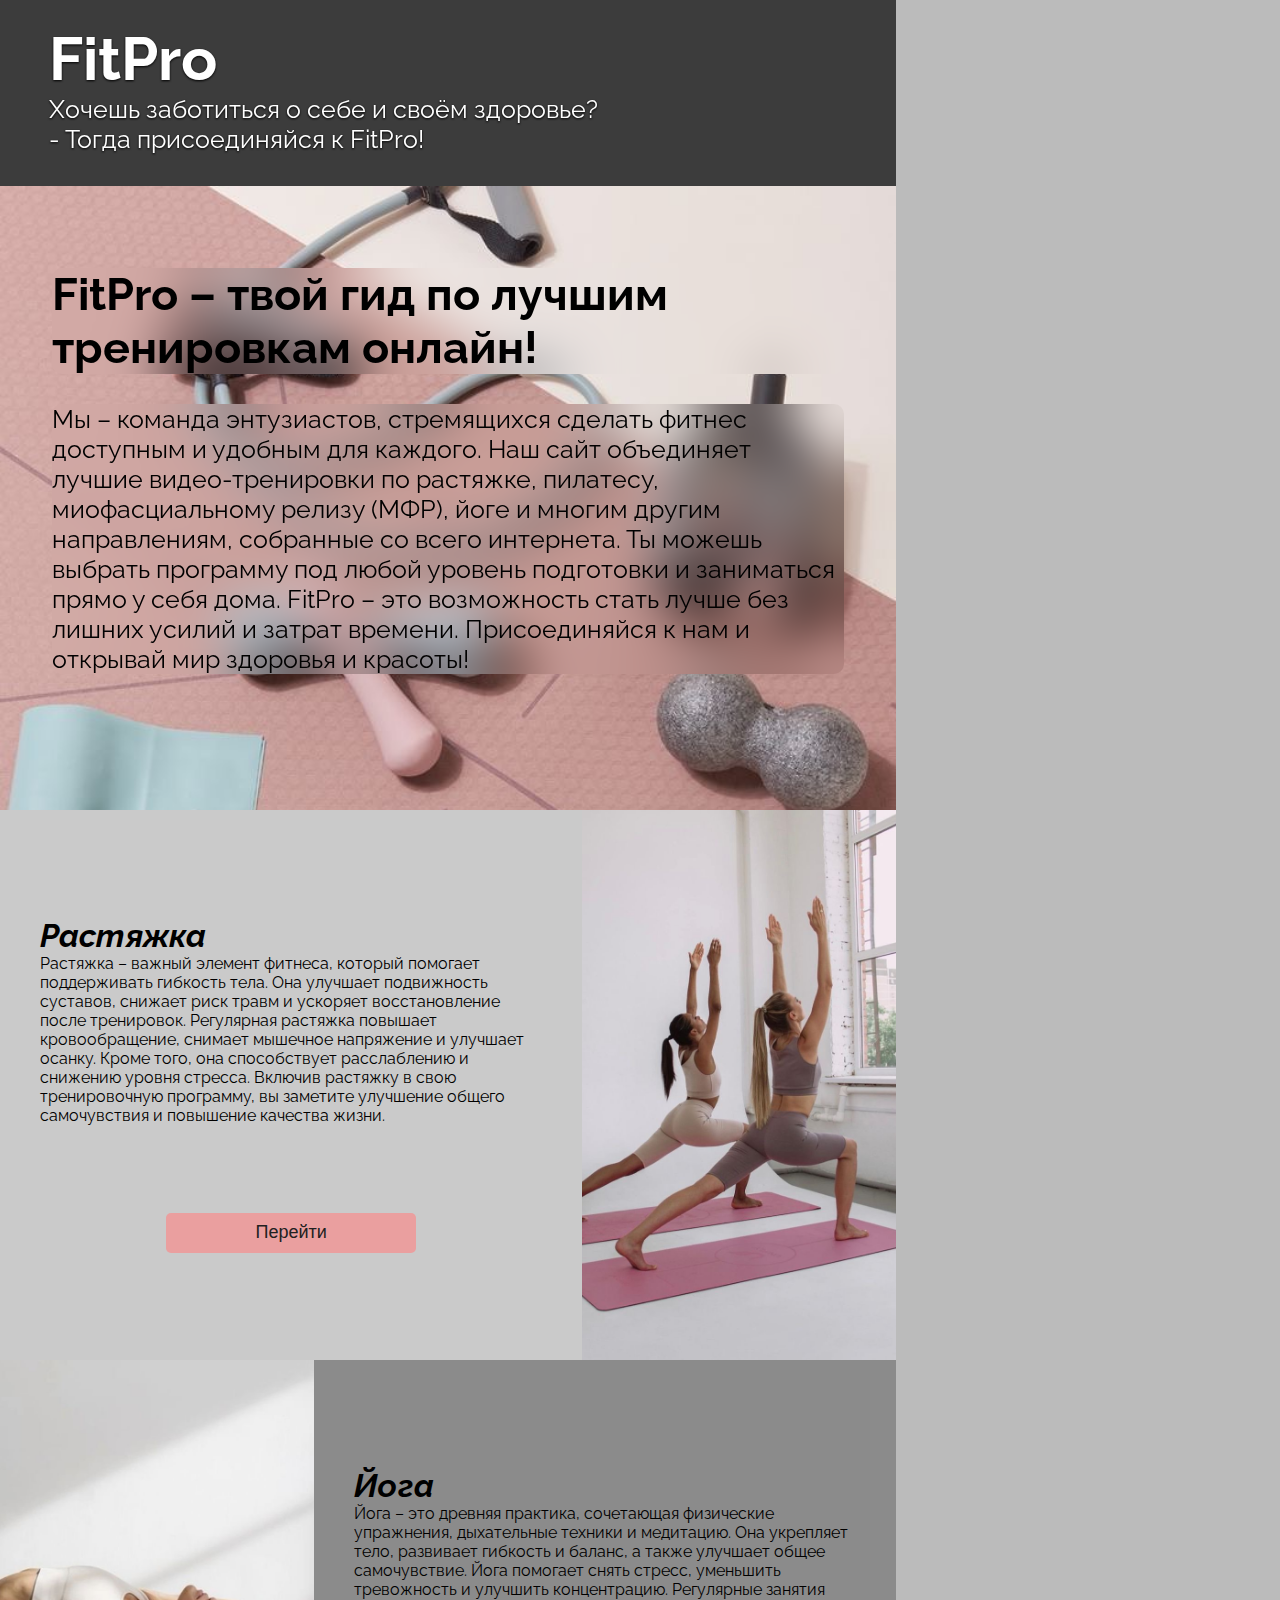
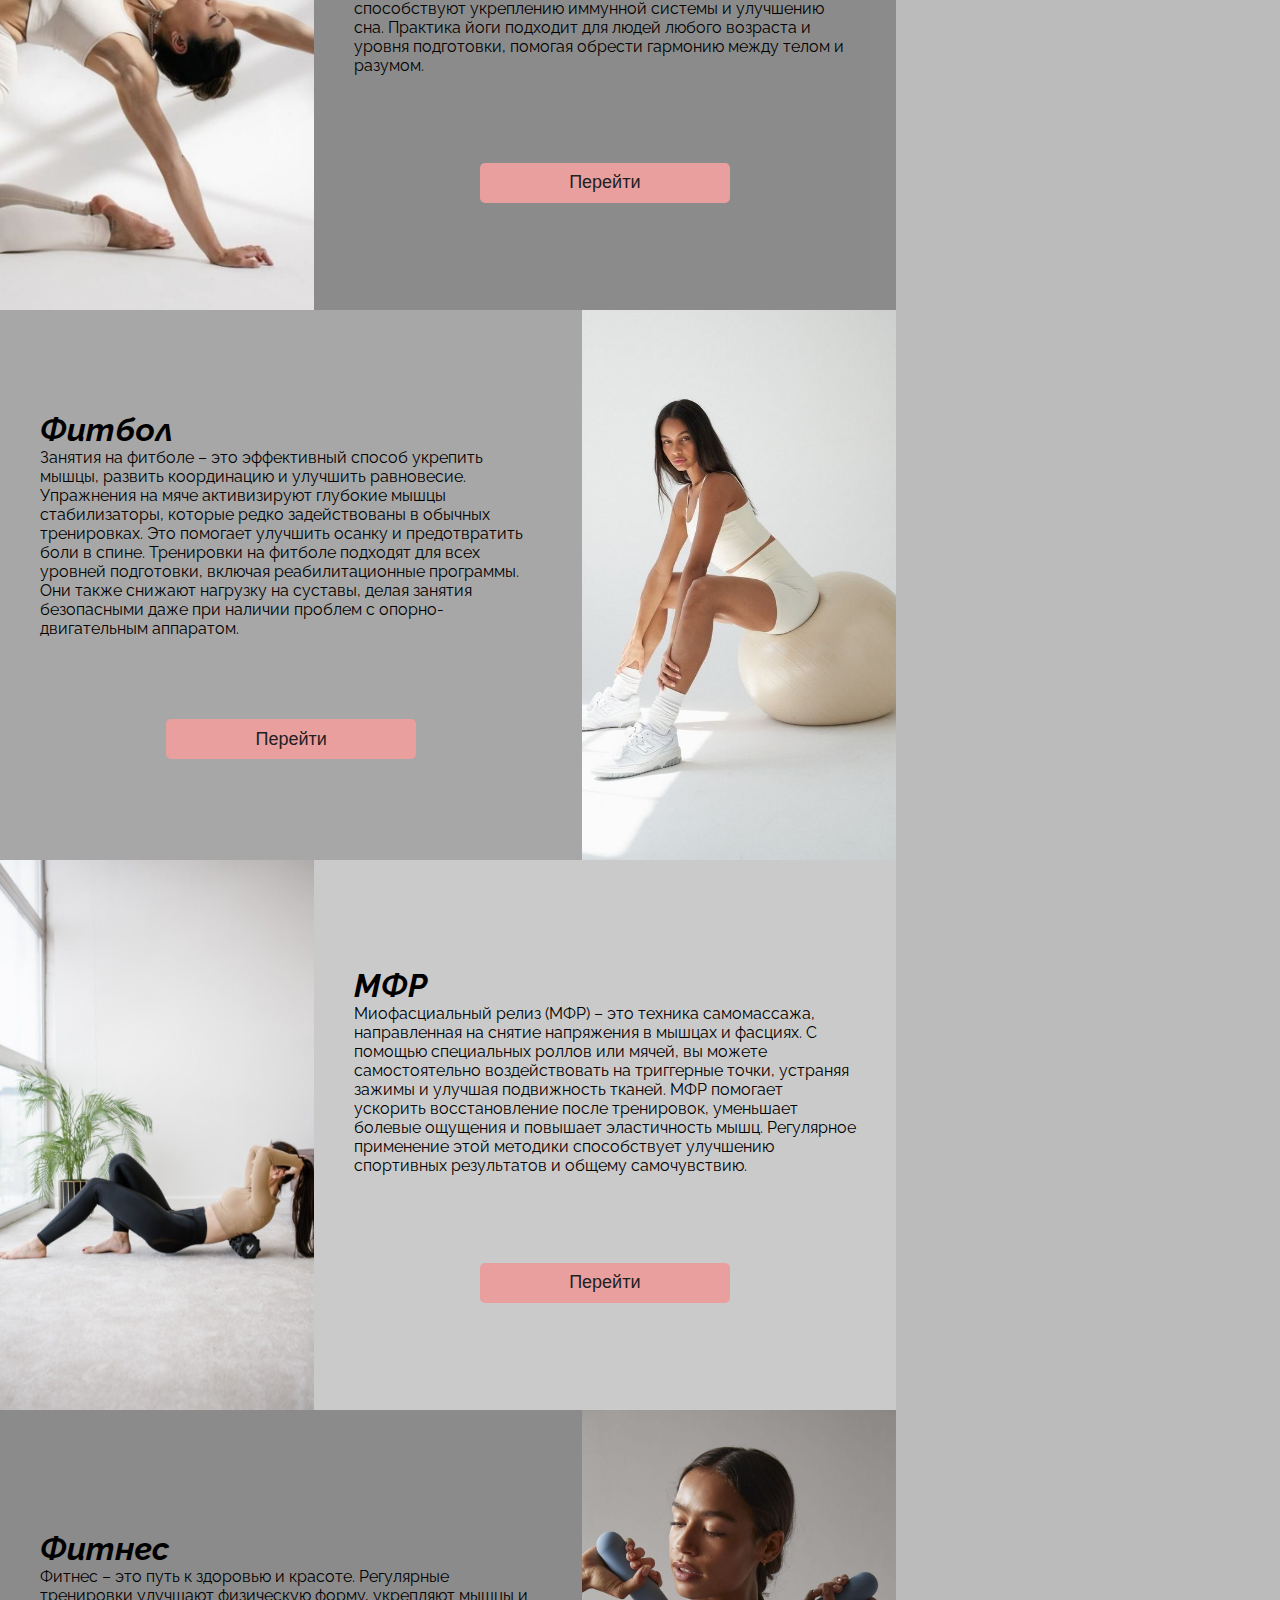
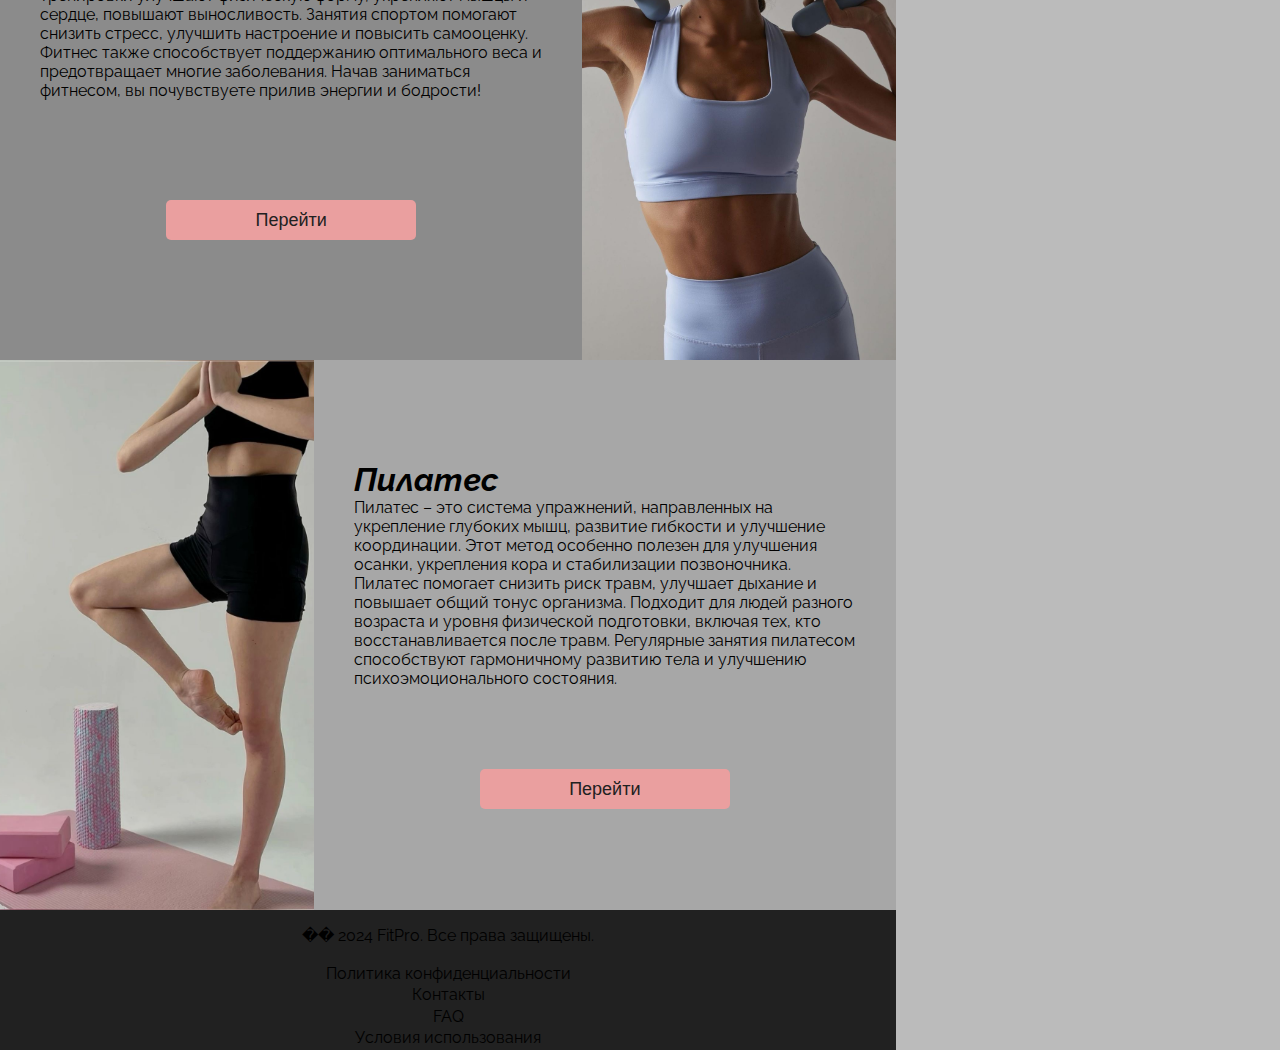
==== index.html @ 5197fcf5 "first commit" ====
<!DOCTYPE html>
<html lang="ru">
<head>
    <meta charset="UTF-8">
    <meta name="viewport" content="width=device-width, initial-scale=1.0">
    <link rel="stylesheet" href="style.css">
    <title>FitPro</title>
</head>
<body>
    <div id="site">
        <header>
            <h1 id="Name">FitPro</h1>
            <p id="Losung">Хочешь заботиться о себе и своём здоровье?<br>
                - Тогда присоединяйся к FitPro!</p>
        </header>
        <div id="main">
            <div id="aboutUs">
                <h1>FitPro – твой гид по лучшим тренировкам онлайн!</h1>
                <p>Мы – команда энтузиастов, стремящихся сделать фитнес доступным и удобным для каждого. Наш сайт объединяет лучшие видео-тренировки по растяжке, пилатесу, миофасциальному релизу (МФР), йоге и многим другим направлениям, собранные со всего интернета. Ты можешь выбрать программу под любой уровень подготовки и заниматься прямо у себя дома. FitPro – это возможность стать лучше без лишних усилий и затрат времени. Присоединяйся к нам и открывай мир здоровья и красоты!</p>
            </div>
            <div id="categoties">
                <div id='first' class="cat">
                    <div class="rImg" style="background-image: url('img\\photo_2024-11-29_16-59-58.jpg');"></div>
                    <div class="lText">
                        <div>
                            <h1>Растяжка</h1>
                            <p><span>Растяжка – важный элемент фитнеса, который помогает поддерживать гибкость тела. Она улучшает подвижность суставов, снижает риск травм и ускоряет восстановление после тренировок. Регулярная растяжка повышает кровообращение, снимает мышечное напряжение и улучшает осанку. Кроме того, она способствует расслаблению и снижению уровня стресса. Включив растяжку в свою тренировочную программу, вы заметите улучшение общего самочувствия и повышение качества жизни.</span></p>
                        </div>
                        <a href="Stretch.html"><button class="btn">Перейти</button></a>
                    </div>
                </div>
                <div id='second' class="cat">
                    <div class="lImg" style="background-image: url('img\\photo_2024-11-29_16-59-58 (2).jpg');"></div>
                    <div class="rText">
                        <div>
                            <h1>Йога</h1>
                            <p><span>Йога – это древняя практика, сочетающая физические упражнения, дыхательные техники и медитацию. Она укрепляет тело, развивает гибкость и баланс, а также улучшает общее самочувствие. Йога помогает снять стресс, уменьшить тревожность и улучшить концентрацию. Регулярные занятия способствуют укреплению иммунной системы и улучшению сна. Практика йоги подходит для людей любого возраста и уровня подготовки, помогая обрести гармонию между телом и разумом.</span></p>
                        </div>
                        <a href="Ioga.html"><button class="btn">Перейти</button></a>
                    </div>
                </div>
                <div id='third' class="cat">
                    <div class="rImg" style="background-image: url('img\\photo_2024-11-29_16-59-59.jpg');"></div>
                    <div class="lText">
                        <div>
                            <h1>Фитбол</h1>
                            <p><span>Занятия на фитболе – это эффективный способ укрепить мышцы, развить координацию и улучшить равновесие. Упражнения на мяче активизируют глубокие мышцы стабилизаторы, которые редко задействованы в обычных тренировках. Это помогает улучшить осанку и предотвратить боли в спине. Тренировки на фитболе подходят для всех уровней подготовки, включая реабилитационные программы. Они также снижают нагрузку на суставы, делая занятия безопасными даже при наличии проблем с опорно-двигательным аппаратом.</span></p>
                        </div>
                        <a href="FitBall.html"><button class="btn">Перейти</button></a>
                    </div>
                </div>
                <div id='fourth' class="cat">
                    <div class="lImg" style="background-image: url('img\\IMG_5752.JPG');"></div>
                    <div class="rText">
                        <div>
                            <h1>МФР</h1>
                            <p><span>Миофасциальный релиз (МФР) – это техника самомассажа, направленная на снятие напряжения в мышцах и фасциях. С помощью специальных роллов или мячей, вы можете самостоятельно воздействовать на триггерные точки, устраняя зажимы и улучшая подвижность тканей. МФР помогает ускорить восстановление после тренировок, уменьшает болевые ощущения и повышает эластичность мышц. Регулярное применение этой методики способствует улучшению спортивных результатов и общему самочувствию.</span></p>
                        </div>
                        <a href="MFR.html"><button class="btn">Перейти</button></a>
                    </div>
                </div>
                <div id='fifth' class="cat">
                    <div class="rImg" style="background-image: url('img\\IMG_5749.JPG');"></div>
                    <div class="lText">
                        <div>
                            <h1>Фитнес</h1>
                            <p><span>Фитнес – это путь к здоровью и красоте. Регулярные тренировки улучшают физическую форму, укрепляют мышцы и сердце, повышают выносливость. Занятия спортом помогают снизить стресс, улучшить настроение и повысить самооценку. Фитнес также способствует поддержанию оптимального веса и предотвращает многие заболевания. Начав заниматься фитнесом, вы почувствуете прилив энергии и бодрости!</span></p>
                        </div>
                        <a href="fitness.html"><button class="btn">Перейти</button></a>
                    </div>
                </div>
                <div id='sixth' class="cat">
                    <div class="lImg" style="background-image: url('img\\IMG_5747.JPG');"></div>
                    <div class="rText">
                        <div>
                            <h1>Пилатес</h1>
                            <p><span>Пилатес – это система упражнений, направленных на укрепление глубоких мышц, развитие гибкости и улучшение координации. Этот метод особенно полезен для улучшения осанки, укрепления кора и стабилизации позвоночника. Пилатес помогает снизить риск травм, улучшает дыхание и повышает общий тонус организма. Подходит для людей разного возраста и уровня физической подготовки, включая тех, кто восстанавливается после травм. Регулярные занятия пилатесом способствуют гармоничному развитию тела и улучшению психоэмоционального состояния.</span></p>
                        </div>
                        <a href="Pilates.html"><button class="btn">Перейти</button></a>
                    </div>
                </div>
            </div>
        </div>
        <footer>
            <p>�� 2024 FitPro. Все права защищены.</p>
            <a href="privacy.html">Политика конфиденциальности</a>
            <a href="contacts.html">Контакты</a>
            <a href="faq.html">FAQ</a>
            <a href="terms.html">Условия использования</a>
        </footer>
    </div>
</body>
</html>
---- style.css ----
@import url('https://fonts.googleapis.com/css2?family=Raleway:ital,wght@0,500;1,500&display=swap');

#site{
    width: 70%;
    font-family: 'Raleway';
}

body{
    margin: 0;
    padding: 0;
    background-color: #bbbbbb;
}
header{
    background-color: #3c3c3c;
    padding-left: 49px;
    padding-top: 24px;
    padding-bottom: 32px;
}
footer{
    height: 140px;
    background-color: #212121;
    text-align: center;
    display: grid;
}
footer a{
    color: #000;
}
a{
    text-decoration: none;
}

#Name{
    margin: 0;
    color: white;
    filter: drop-shadow(0px 1px 1px black);
    font-size: 60px;
}
#Losung{
    margin: 0;
    color: white;
    filter: drop-shadow(0px 1px 1px black);
    font-size: 25px;
}
#aboutUs{
    height: 520px;
    background-image: url('img\\photo_2024-11-29_17-04-05.jpg');
    background-size: 100%;
    padding: 52px;
}
#aboutUs h1{
    font-size: 45px;
    backdrop-filter: blur(25px);
    border-radius: 10px;
}
#aboutUs p{
    font-size: 25px;
    backdrop-filter: blur(25px);
    border-radius: 10px;
}

#first{
    background-color: #cacaca;
}
#second{
    background-color: #8b8b8b;
}
#third{
    background-color: #a7a7a7;
}
#fourth{
    background-color: #cacaca;
}
#fifth{
    background-color: #8b8b8b;
}
#sixth{
    background-color: #a7a7a7;
}

.cat{
    height: 550px;
}
.lImg{
    background-repeat:no-repeat;
    background-position: center center;
    background-size: cover;
    width: 35%;
    height: 100%;
    float: left;
}
.rText{
    width: 65%;
    height:510px;
    float: right;
    padding: 20px 0 20px 0;
    display: grid;
    align-content: space-evenly;
    justify-items: center;
}
.rImg{
    background-repeat:no-repeat;
    background-position: center center;
    background-size: cover;
    width: 35%;
    height: 100%;
    float: right;
}
.lText{
    width: 65%;
    height:510px;
    float: left;
    padding: 20px 0 20px 0;
    display: grid;
    align-content: space-evenly;
    justify-items: center;
}
.lText div h1{
    font-style: italic;
    margin: 0;
    padding: 0 40px 0 40px;
}
.lText div p{
    margin: 0;
    padding: 0 40px 0 40px;
}
.rText div h1{
    font-style: italic;
    margin: 0;
    padding: 0 40px 0 40px;
}
.rText div p{
    margin: 0;
    padding: 0 40px 0 40px;
}

.btn{
    width: 250px;
    height: 40px;
    background-color: #ea9f9f;
    text-align: center;
    text-decoration: none;
    border: none;
    border-radius: 5px;
    cursor: pointer;
    color:#212121;
    font-size: 18px;
}
.btnBack{
    width: 150px;
    height: 40px;
    background-color: #ea9f9f;
    text-align: center;
    text-decoration: none;
    border: none;
    border-radius: 5px;
    cursor: pointer;
    color:#212121;
    font-size: 18px;
    margin-top: 10px;
}

.main{
    padding: 50px;
    display: flex;
    flex-direction: column;
    align-items: center;
}
.main h1{
    margin-bottom: 40px;
}

@media (max-width:1200px){
    iframe{
        width: 540px;
        height: 314px;
    }
}

@media (max-width: 1000px){
    #aboutUs h1{
        font-size: 35px;
    }
    #aboutUs p{
        font-size: 20px;
    }
    #Name{
        font-size: 45px;
    }
    #Losung{
        font-size: 20px;
    }
}
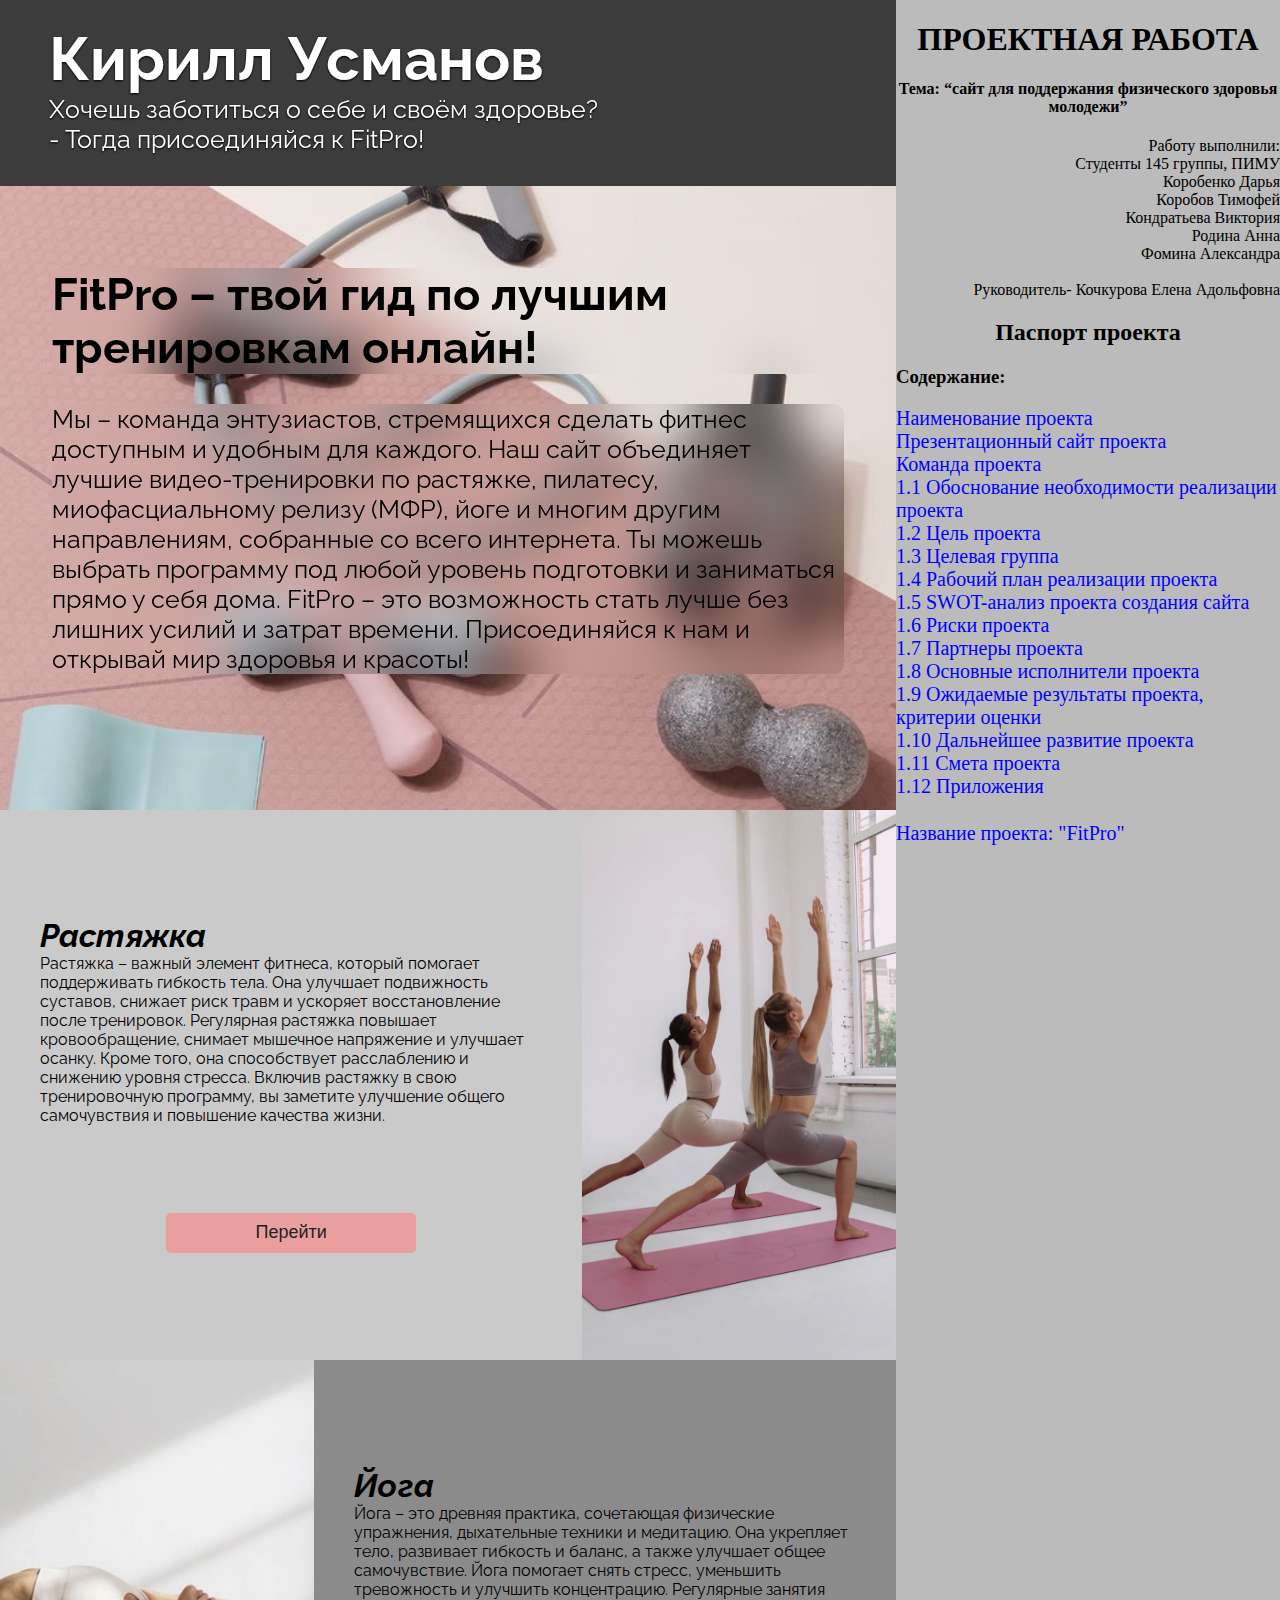
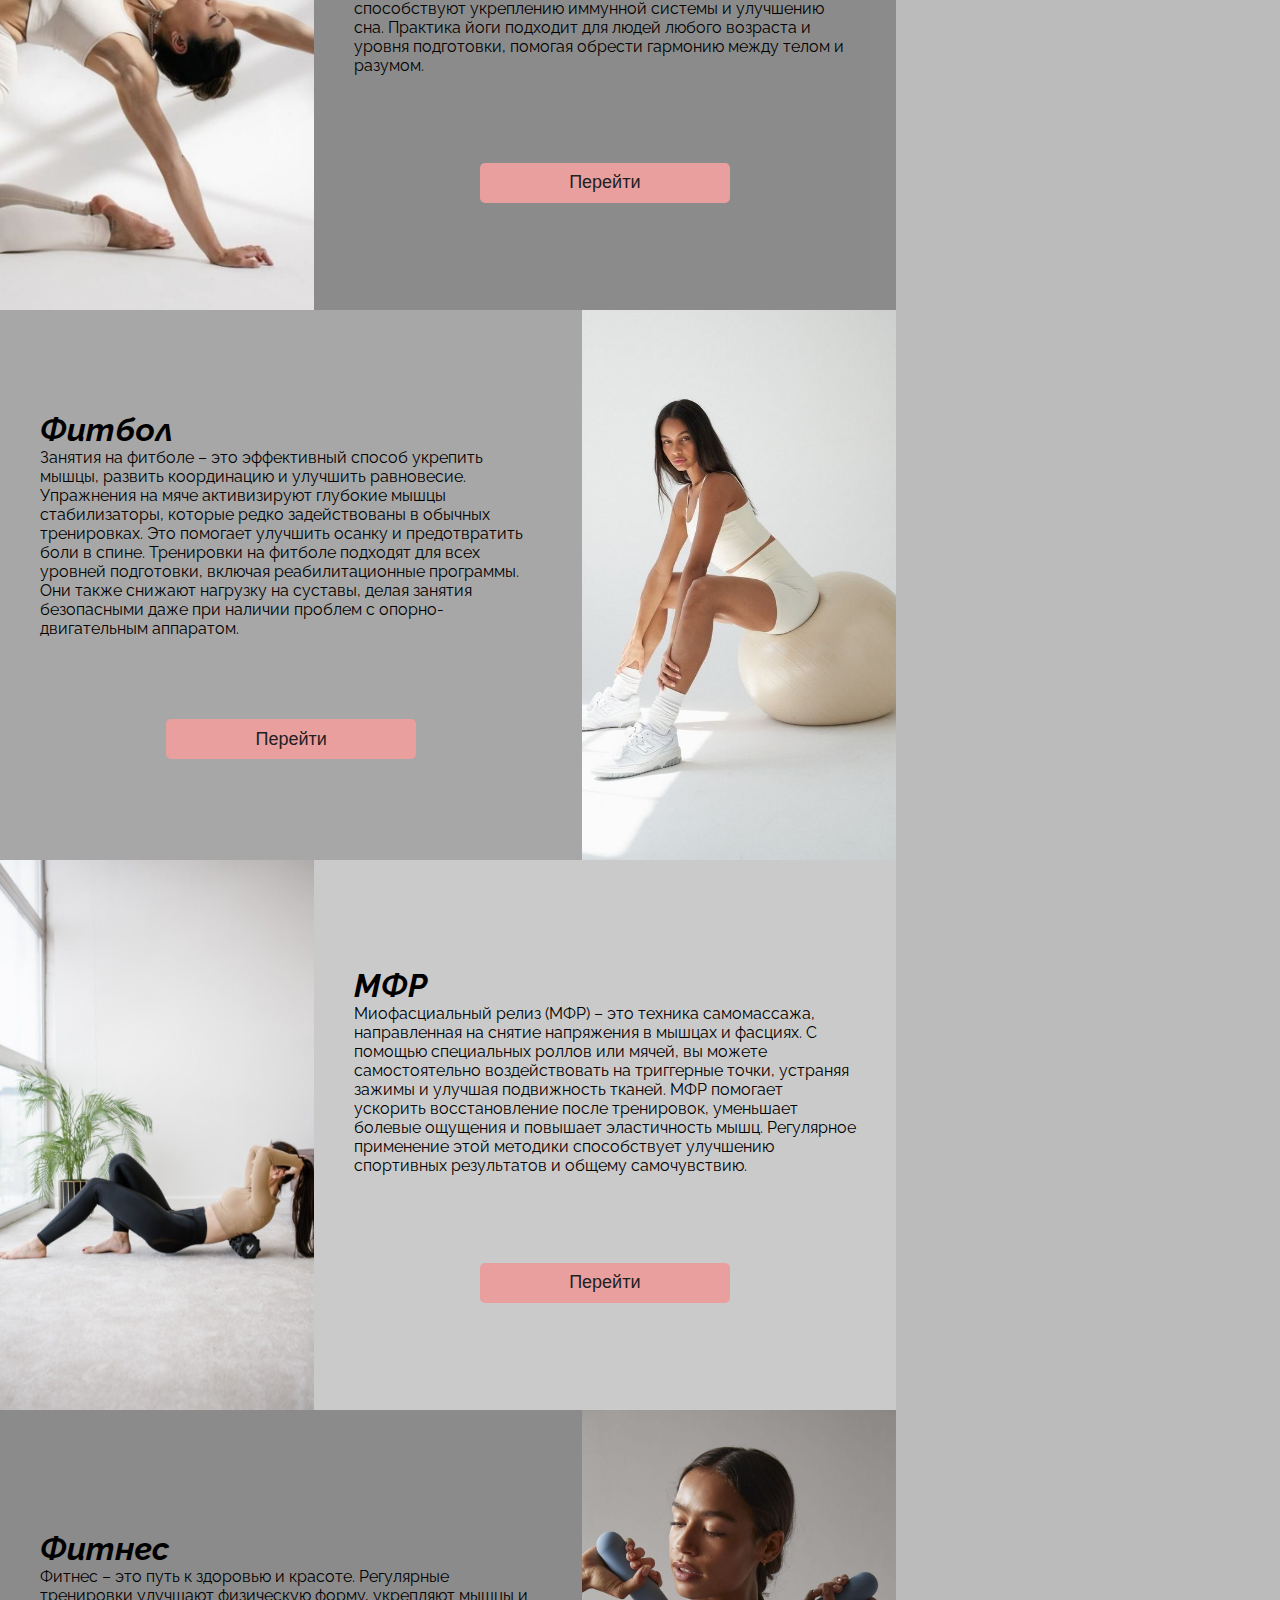
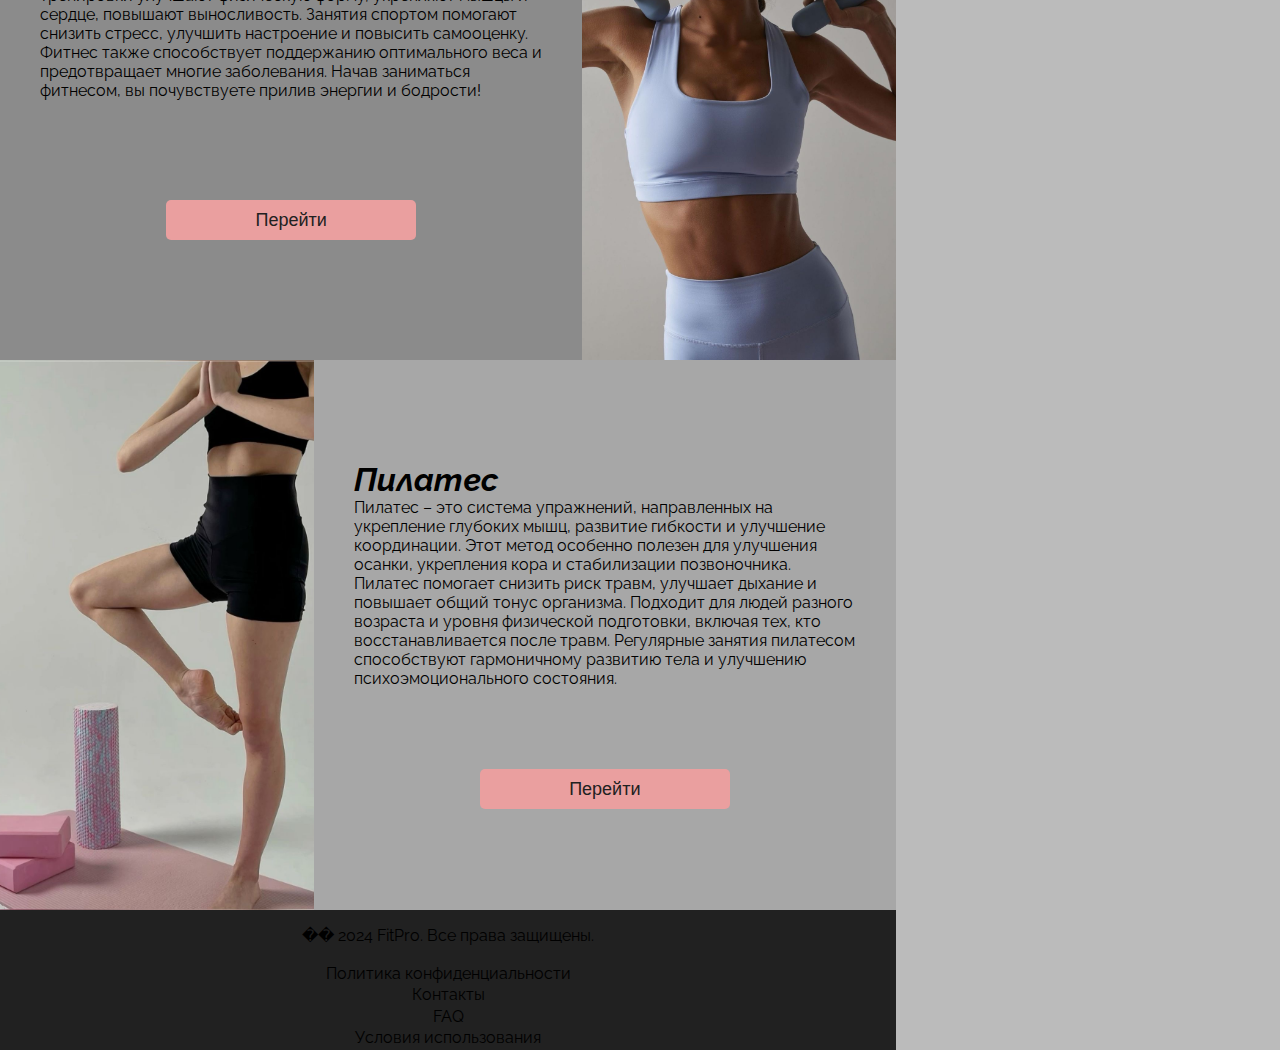
==== commit ecb1ae15: "Videos and half of Pasport" ====
--- a/index.html
+++ b/index.html
@@ -4,12 +4,13 @@
     <meta charset="UTF-8">
     <meta name="viewport" content="width=device-width, initial-scale=1.0">
     <link rel="stylesheet" href="style.css">
-    <title>FitPro</title>
+    <link rel="stylesheet" href="style2.css">
+    <title>Кирилл Усманов</title>
 </head>
 <body>
     <div id="site">
         <header>
-            <h1 id="Name">FitPro</h1>
+            <h1 id="Name">Кирилл Усманов</h1>
             <p id="Losung">Хочешь заботиться о себе и своём здоровье?<br>
                 - Тогда присоединяйся к FitPro!</p>
         </header>
@@ -89,5 +90,135 @@
             <a href="terms.html">Условия использования</a>
         </footer>
     </div>
+    <div id="passport">
+        <h1 style="text-align: center">ПРОЕКТНАЯ РАБОТА</h1>
+        <h4 style="text-align: center">Тема: “сайт для поддержания физического здоровья молодежи”</h4>
+        <p style="text-align: right">Работу выполнили:<br/>
+            Студенты 145 группы, ПИМУ<br/>
+            Коробенко Дарья<br/>
+            Коробов Тимофей<br/>
+            Кондратьева Виктория<br/>
+            Родина Анна<br/>
+            Фомина Александра<br/>
+            <br/>
+            Руководитель- Кочкурова Елена Адольфовна<br/>
+            </p>
+        <h2 style="text-align: center">Паспорт проекта</h4>
+        <h3>Содержание:<br/></h3>
+            <div class="clicker" tabindex="0">Наименование проекта</div>
+            <div class="hiddendiv">Сайт для поддержания физического здоровья молодежи - "FitPro"</div>
+            <div class="clicker" tabindex="0">Презентационный сайт проекта</div>
+            <div class="hiddendiv">https://fugur.github.io/FitPro/</div>
+            <div class="clicker" tabindex="0">Команда проекта</div>
+            <div class="hiddendiv"></div>
+            <div class="clicker" tabindex="0">1.1 Обоснование необходимости реализации проекта</div>
+            <div class="hiddendiv">Проект по поддержанию здоровья подростков и студентов крайне необходим ввиду растущей распространённости проблем со здоровьем в этой возрастной группе, негативно влияющих на успеваемость, социальную адаптацию и будущее благополучие.<br>
+                Подростковый и студенческий возраст характеризуется интенсивными физическими и психологическими изменениями, повышенным уровнем стресса, неправильным питанием, недостатком сна и физической активности. И всё это может быть связанно с нехваткой времени на физическую активность и правильный образ жизни.<br>
+                * Нехватка доступной и надежной информации о здоровье: Подростки часто сталкиваются с трудностями в получении достоверной и адекватной информации о физическом, психическом и эмоциональном здоровье. Сайт может стать надежным источником информации о питании, физической активности, а также о ресурсах поддержки и помощи.<br>
+                * Проблемы со здоровьем, специфичные для подросткового возраста: Подростковый возраст характеризуется физиологическими изменениями, которые могут сопровождаться различными проблемами со здоровьем. Сайт может оказать поддержку в понимании этих изменений, а также в профилактике и лечении возможных проблем, таких как ожирение, нарушения сна, гормональные изменения и т.д.<br>
+                * Проблемы с пищевым поведением и ментальным здоровьем: Распространенными проблемами среди подростков являются нарушения пищевого поведения (анорексия, булимия), депрессия, тревожность и другие психические расстройства. Сайт может предоставить информацию о признаках этих проблем, о том, как справиться с ними и где найти профессиональную помощь.<br>
+                * Низкая физическая активность и вредные привычки: Многие подростки ведут малоподвижный образ жизни и имеют вредные привычки (курение, употребление алкоголя, наркотиков). Сайт может предложить программы по здоровому образу жизни, информацию о последствиях вредных привычек, мотивацию и рекомендации по изменению поведения.<br>
+                * Пропаганда здорового образа жизни: Сайт может стать инструментом для пропаганды здорового образа жизни среди подростков, мотивировать их на заботу о собственном здоровье и формирование позитивных привычек.<br>
+                * Доступность и удобство: Сайт предоставляет доступ к информации круглосуточно и с любого устройства, что важно для этой возрастной категории. <br>
+                * Мотивационные трудности: Для поддержания здорового образа жизни необходима сильная мотивация. Недостаток информации о личных возможностях и мотивационных стратегиях осложняет формирование привычек и поддержание здорового образа жизни.<br>
+                * Отсутствие персонализированных рекомендаций: Информация о физическом здоровье должна быть адаптирована под конкретные потребности каждого человека. Стандартные программы не всегда эффективны. <br>
+                * Предоставление достоверной информации: Сайт предоставит молодежи проверенную, доступную и адаптированную под их потребности информацию о здоровом питании, физических упражнениях, спорте, профилактике заболеваний и т.д. Материал будет проверен экспертами и опираться на актуальные научные данные.<br>
+                * Разработка персонализированных программ: Сайт сможет формировать индивидуальные рекомендации для поддержания физического здоровья, учитывая возраст, пол, исходный уровень физической подготовки, и другие факторы.<br>
+                * Мотивация и поддержка: Сайт будет стимулировать молодежь к здоровому образу жизни через вдохновляющие истории, мотивационные материалы, онлайн-тренировки, программы поддержки и сообщества единомышленников.<br>
+                * Повышение осведомленности и компетенции: Сайт обеспечит доступ к полезным инструментам для оценки своего физического состояния, планирования тренировок, подбора правильного питания и мониторинга результатов.<br>
+                * Профилактика заболеваний: Сайт будет способствовать формированию и поддержанию здорового образа жизни, что значительно снизит риск развития хронических заболеваний в будущем.<br>
+                * Создание активного сообщества: Сайт станет платформой для обмена опытом, мотивации и поддержки между молодежью, стремящейся к здоровому образу жизни.<br>
+                Таким образом, сайт для поддержанияфизического здоровья подростков является необходимым проектом, который может помочь в решении проблем со здоровьем, обучить и мотивировать подростков заботиться о себе, а также стать важным инструментом для профилактики различных проблем и поддержки в трудные моменты.<br>
+                </div>
+            <div class="clicker" tabindex="0">1.2 Цель проекта</div>
+            <div class="hiddendiv">Повышение физического здоровья молодежи через предоставление информационных ресурсов и мотивации.
+            </div>
+            <div class="clicker" tabindex="0">1.3 Целевая группа</div>
+            <div class="hiddendiv">- Подростки (14-17 лет), <br>
+                -Студенты и молодежь в возрасте от 17 до 25 лет. 
+                </div>
+            <div class="clicker" tabindex="0">1.4 Рабочий план реализации проекта</div>
+            <div class="hiddendiv">
+                <table border="1">
+                    <tr>
+                        <th><b>Виды деятельности</b></th>
+                        <th><b>Месяц/число/год</b></th>
+                        <th><b>Исполнитель</b></th>
+                    </tr>
+                    <tr>
+                        <td><b>Исследование и анализ:</b></td>
+                        <td><i>28.10.2024г.</i></td>
+                        <td><i>Фомина Александра</i></td>
+                    </tr>
+                    <tr>
+                        <td><b>Проектирование:</b><br>
+                            Определение структуры сайта (разделы, функции). <br>
+                            Создание прототипа сайта <br>
+                            Разработка дизайна пользовательского интерфейса. <br>
+                        </td>
+                        <td><i>06.11.2024г.</i></td>
+                        <td><i>Коробейко Дарья</i></td>
+                    </tr>
+                    <tr>
+                        <td><b>Поиск сотрудников для доработки сайта:</b></td>
+                        <td><i>Ноябрь 2024г.</i></td>
+                        <td><i>Родина Анна</i></td>
+                    </tr>
+                    <tr>
+                        <td><b>Тестирование:</b><br>
+                            Продвижение функционального и пользовательского тестирования. <br>
+                            Исправление ошибок и оптимизация работы сайта. <br>
+                        </td>
+                        <td><i>Ноябрь 2024 г.</i></td>
+                        <td><i>Коробок Тимофей</i></td>
+                    </tr>
+                    <tr>
+                        <td><b>Запуск сайта и его продвижение:</b></td>
+                        <td><i>Декабрь 2024 г.</i></td>
+                        <td><i>Коробейко Дарья</i></td>
+                    </tr>
+                    <tr>
+                        <td><b>Сбор отзывов пользователей:</b></td>
+                        <td><i>Декабрь 2024 г.</i></td>
+                        <td><i>Кондратьева Виктория</i></td>
+                    </tr>
+                    <tr>
+                        <td><b>Защита проекта</b></td>
+                        <td><i>11 Декабря 2024 г.</i></td>
+                        <td><i>Коробенко Дарья <br>
+                            Кондратьева Виктория<br>
+                            Коробов Тимофей<br>
+                            Родина Анна<br>
+                            Фомина Александра<br></i></td>
+                    </tr>
+                    <tr>
+                        <td><b>Расширение функционала сайта и добавление программ</b></td>
+                        <td><i>2025 г.</i></td>
+                        <td><i></i></td>
+                    </tr>
+                </table>
+                
+            </div>
+            <div class="clicker" tabindex="0">1.5 SWOT-анализ проекта создания сайта</div>
+            <div class="hiddendiv"></div>
+            <div class="clicker" tabindex="0">1.6 Риски проекта</div>
+            <div class="hiddendiv"></div>
+            <div class="clicker" tabindex="0">1.7 Партнеры проекта</div>
+            <div class="hiddendiv"></div>
+            <div class="clicker" tabindex="0">1.8 Основные исполнители проекта</div>
+            <div class="hiddendiv"></div>
+            <div class="clicker" tabindex="0">1.9 Ожидаемые результаты проекта, критерии оценки</div>
+            <div class="hiddendiv"></div>
+            <div class="clicker" tabindex="0">1.10 Дальнейшее развитие проекта</div>
+            <div class="hiddendiv"></div>
+            <div class="clicker" tabindex="0">1.11 Смета проекта</div>
+            <div class="hiddendiv"></div>
+            <div class="clicker" tabindex="0">1.12 Приложения</div>
+            <div class="hiddendiv"></div>
+        <div id="chap1">
+            <div class="clicker" tabindex="0">Название проекта: "FitPro"</div>
+            <div class="hiddendiv">Лозунг компании</div>
+        </div>
+    </div>
 </body>
 </html>--- a/style.css
+++ b/style.css
@@ -2,7 +2,13 @@
 
 #site{
     width: 70%;
+    float:left;
     font-family: 'Raleway';
+}
+#passport{
+    width:30%;
+    float: right;
+    
 }
 
 body{
@@ -40,6 +46,16 @@
     color: white;
     filter: drop-shadow(0px 1px 1px black);
     font-size: 25px;
+}
+#chap1{
+    padding-top: 24px;
+    padding-bottom: 32px;
+}
+#chap1 h1{
+    margin: 0;
+}
+#chap1 h2{
+    margin: 0;
 }
 #aboutUs{
     height: 520px;
@@ -189,4 +205,127 @@
     #Losung{
         font-size: 20px;
     }
+}
+@media (max-width: 700px){
+    #aboutUs{
+        height: 300px;
+    }
+    #aboutUs h1{
+        font-size: 25px;
+    }
+    #aboutUs p{
+        font-size: 10px;
+    }
+    #Name{
+        font-size: 35px;
+    }
+    #Losung{
+        font-size: 10px;
+    }
+    .cat{
+        height: 350px;
+    }
+    .rText{
+        height:330px;
+        padding: 10px 0 10px 0;
+    }
+    .lText{
+        height:330px;
+        padding: 10px 0 10px 0;
+    }
+    .lText div h1{
+        font-size: 25px;
+        padding: 0 20px 0 20px;
+    }
+    .lText div p{
+        font-size: 11px;
+        padding: 0 20px 0 20px;
+    }
+    .rText div h1{
+        font-size: 25px;
+        padding: 0 20px 0 20px;
+    }
+    .rText div p{
+        font-size: 11px;
+        padding: 0 20px 0 20px;
+    }
+    .btn{
+        width: 150px;
+        height: 30px;
+        font-size: 12px;
+    }
+    .btnBack{
+        width: 100px;
+        height: 30px;
+        font-size: 15px;
+    }
+    iframe{
+        width: 300px;
+        height: 200px;
+    }
+    footer{
+        font-size: 13px;
+    }
+}
+@media (max-width: 500px){
+    #aboutUs{
+        height: 150px;
+    }
+    #aboutUs h1{
+        font-size: 20px;
+    }
+    #aboutUs p{
+        font-size: 5px;
+    }
+    #Name{
+        font-size: 30px;
+    }
+    #Losung{
+        font-size: 5px;
+    }
+    .cat{
+        height: 300px;
+    }
+    .rText{
+        height:290px;
+        padding: 5px 0 5px 0;
+    }
+    .lText{
+        height:290px;
+        padding: 5px 0 5px 0;
+    }
+    .lText div h1{
+        font-size: 15px;
+        padding: 0 10px 0 10px;
+    }
+    .lText div p{
+        font-size: 6px;
+        padding: 0 10px 0 10px;
+    }
+    .rText div h1{
+        font-size: 15px;
+        padding: 0 10px 0 10px;
+    }
+    .rText div p{
+        font-size: 6px;
+        padding: 0 10px 0 10px;
+    }
+    .btn{
+        width: 100px;
+        height: 20px;
+        font-size: 12px;
+    }
+    .btnBack{
+        width: 100px;
+        height: 30px;
+        font-size: 15px;
+    }
+    iframe{
+        width: 270px;
+        height: 157px;
+    }
+    footer{
+        height: 100px;
+        font-size: 6px;
+    }
 }--- a/style2.css
+++ b/style2.css
@@ -0,0 +1,16 @@
+.clicker {
+    color: blue;
+    outline:none;
+    cursor:pointer;
+    font-size: 20px;
+}
+    
+.hiddendiv{
+    display:none;
+    font-size: 15px;
+    font-style: normal;
+}
+    
+.clicker:focus + .hiddendiv{
+    display:block;
+}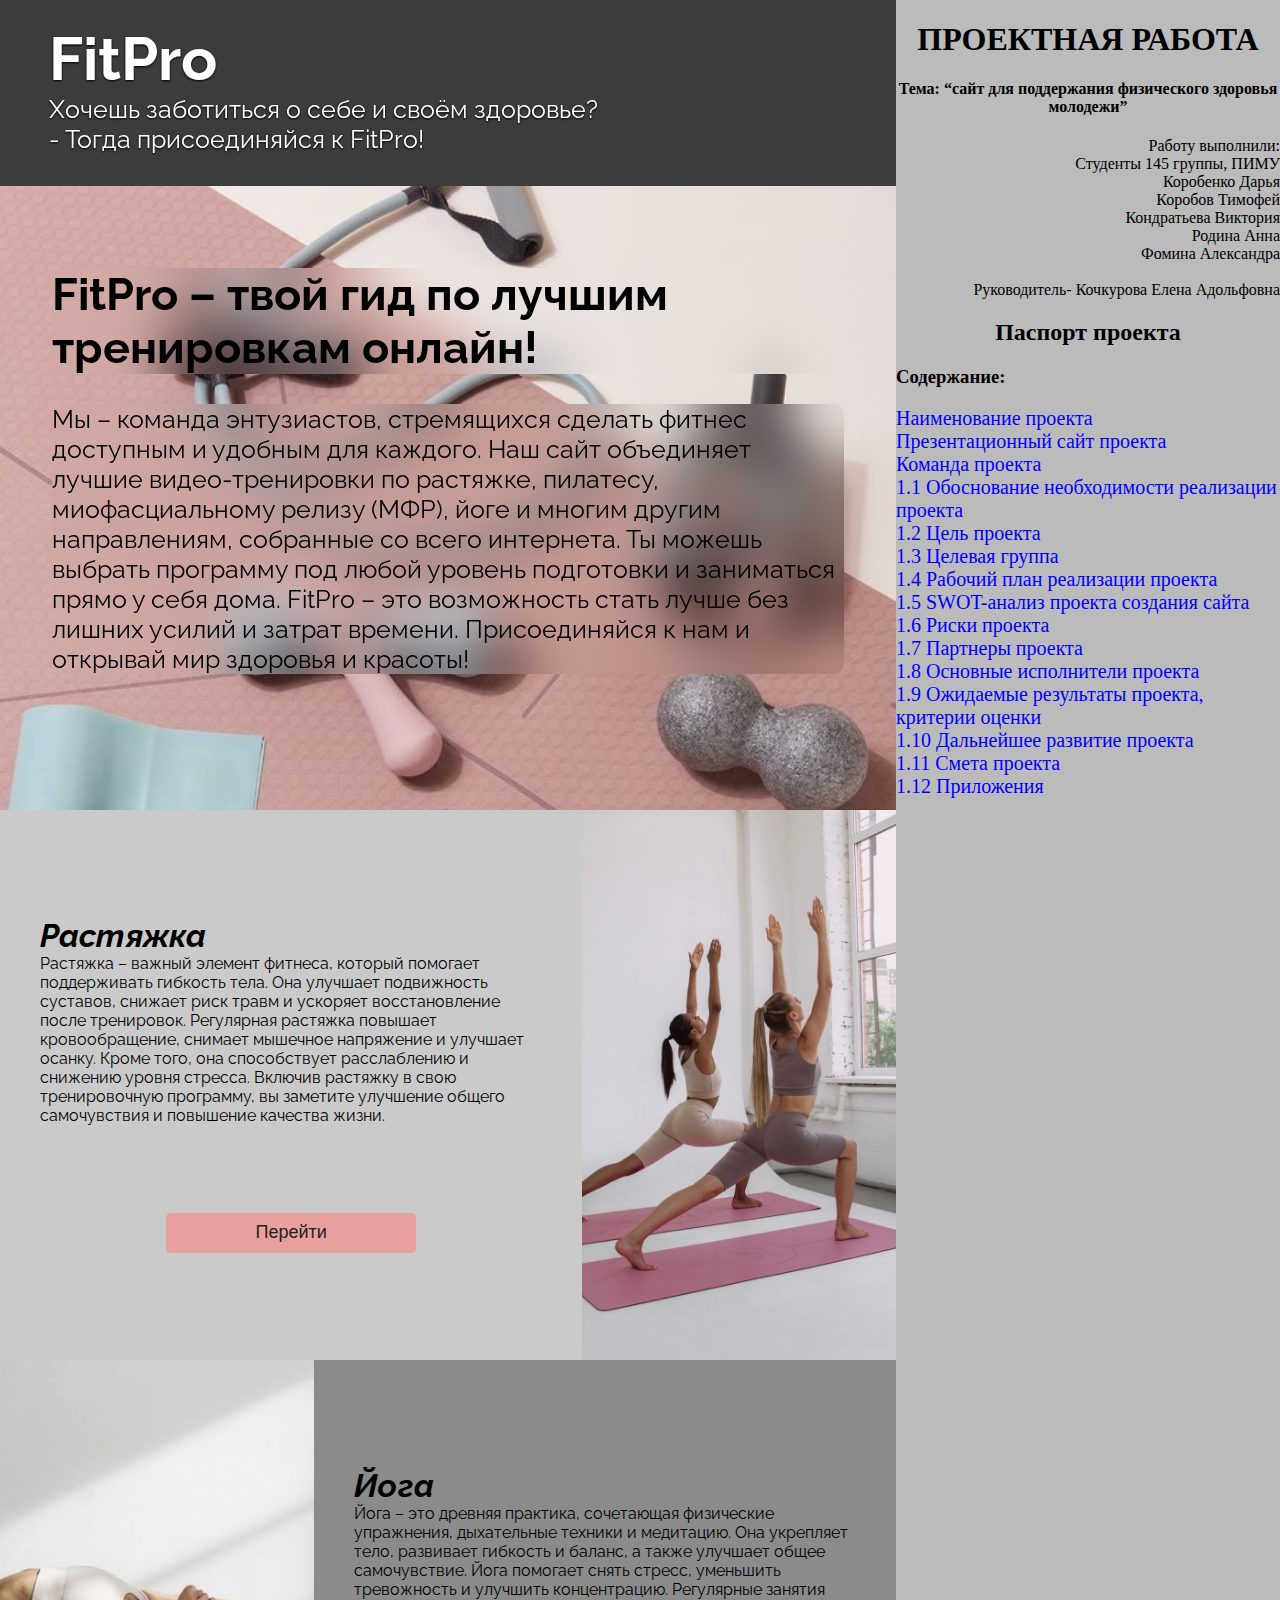
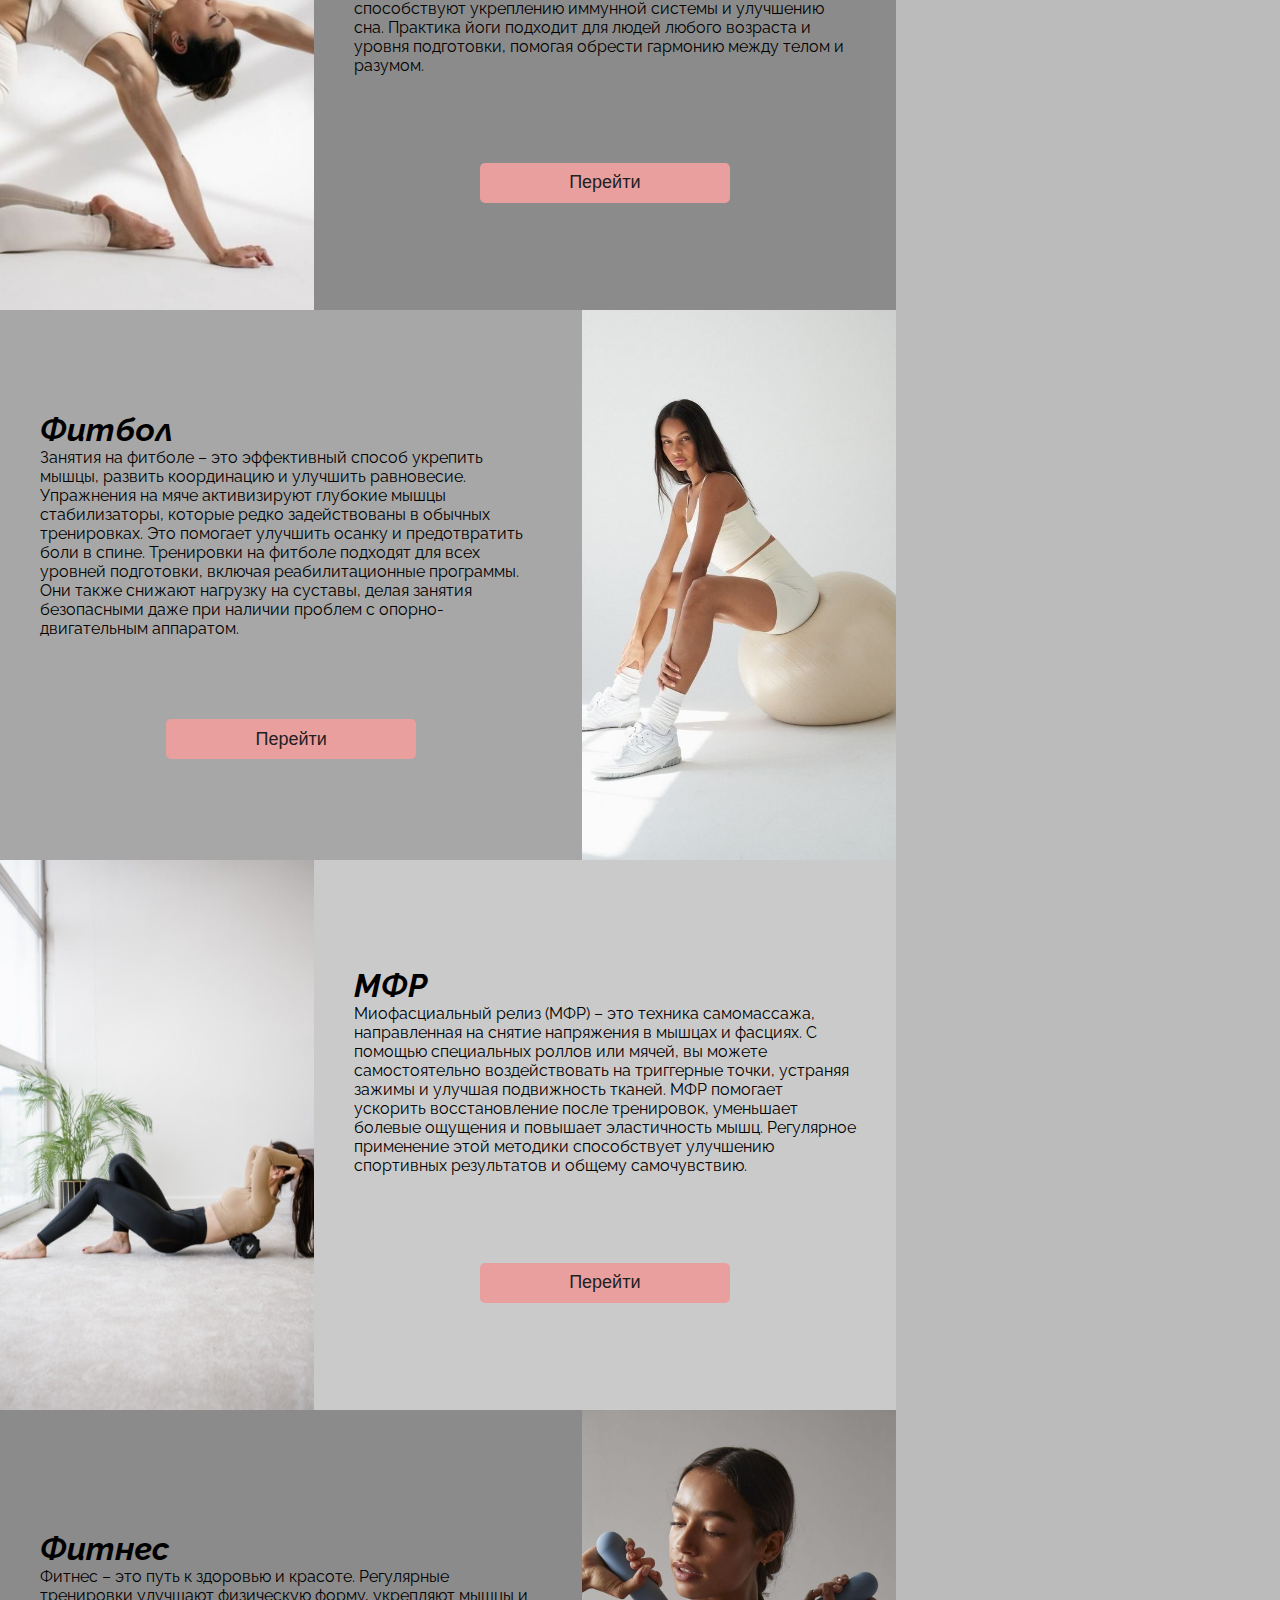
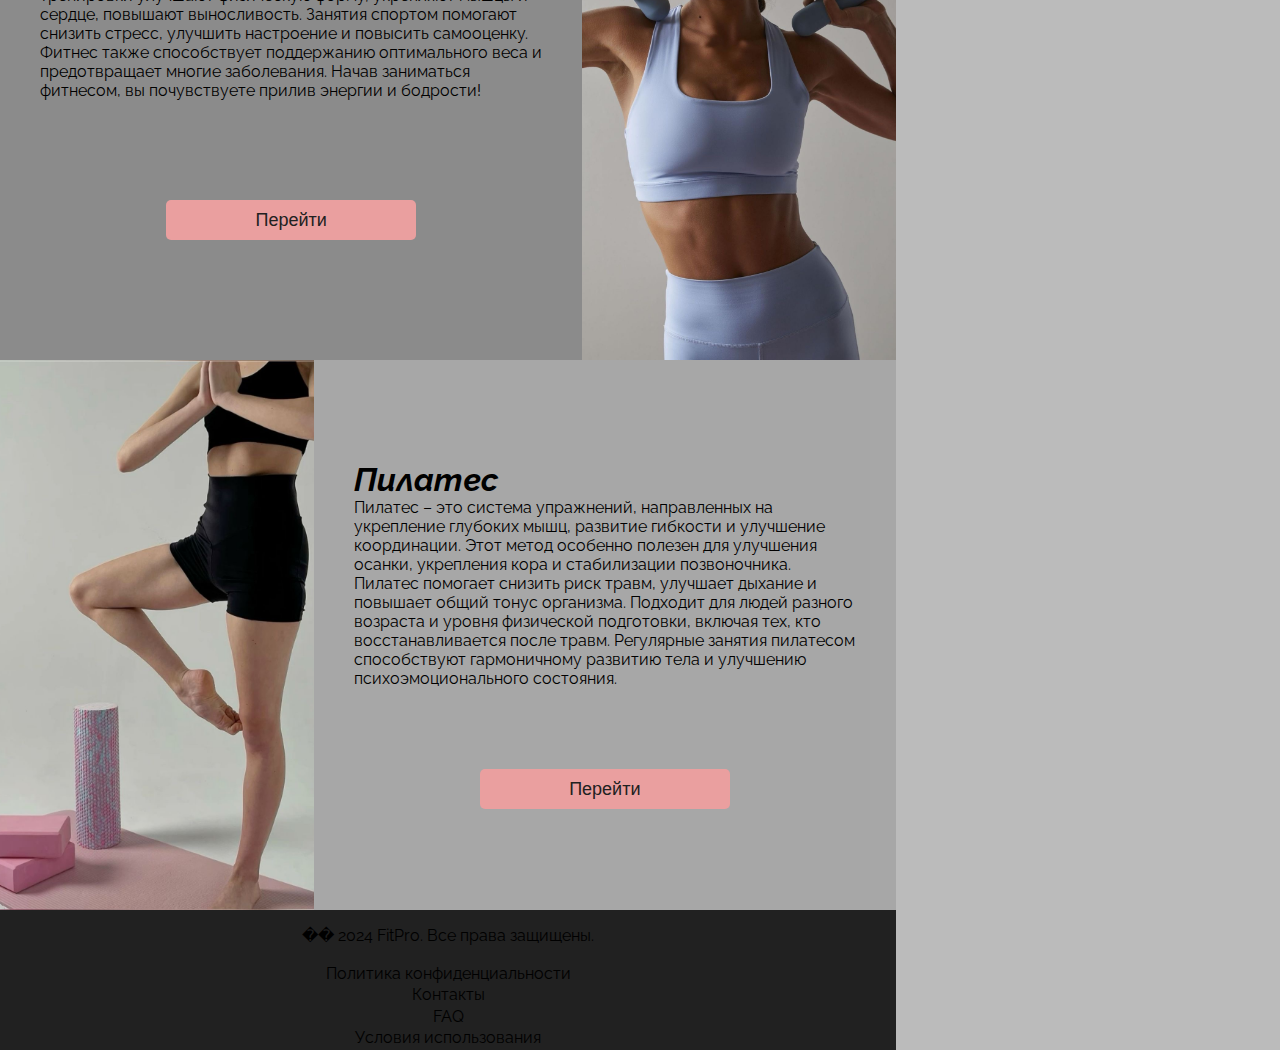
==== commit 36aadb9f: "Final version" ====
--- a/index.html
+++ b/index.html
@@ -5,12 +5,12 @@
     <meta name="viewport" content="width=device-width, initial-scale=1.0">
     <link rel="stylesheet" href="style.css">
     <link rel="stylesheet" href="style2.css">
-    <title>Кирилл Усманов</title>
+    <title>FitPro</title>
 </head>
 <body>
     <div id="site">
         <header>
-            <h1 id="Name">Кирилл Усманов</h1>
+            <h1 id="Name">FitPro</h1>
             <p id="Losung">Хочешь заботиться о себе и своём здоровье?<br>
                 - Тогда присоединяйся к FitPro!</p>
         </header>
@@ -110,7 +110,13 @@
             <div class="clicker" tabindex="0">Презентационный сайт проекта</div>
             <div class="hiddendiv">https://fugur.github.io/FitPro/</div>
             <div class="clicker" tabindex="0">Команда проекта</div>
-            <div class="hiddendiv"></div>
+            <div class="hiddendiv">
+                Коробенко Дарья <br>
+                Коробов Тимофей<br>
+                Кондратьева Виктория<br>
+                Родина Анна<br>
+                Фомина Александра<br>
+            </div>
             <div class="clicker" tabindex="0">1.1 Обоснование необходимости реализации проекта</div>
             <div class="hiddendiv">Проект по поддержанию здоровья подростков и студентов крайне необходим ввиду растущей распространённости проблем со здоровьем в этой возрастной группе, негативно влияющих на успеваемость, социальную адаптацию и будущее благополучие.<br>
                 Подростковый и студенческий возраст характеризуется интенсивными физическими и психологическими изменениями, повышенным уровнем стресса, неправильным питанием, недостатком сна и физической активности. И всё это может быть связанно с нехваткой времени на физическую активность и правильный образ жизни.<br>
@@ -131,7 +137,8 @@
                 Таким образом, сайт для поддержанияфизического здоровья подростков является необходимым проектом, который может помочь в решении проблем со здоровьем, обучить и мотивировать подростков заботиться о себе, а также стать важным инструментом для профилактики различных проблем и поддержки в трудные моменты.<br>
                 </div>
             <div class="clicker" tabindex="0">1.2 Цель проекта</div>
-            <div class="hiddendiv">Повышение физического здоровья молодежи через предоставление информационных ресурсов и мотивации.
+            <div class="hiddendiv"
+            >Повышение физического здоровья молодежи через предоставление информационных ресурсов и мотивации.
             </div>
             <div class="clicker" tabindex="0">1.3 Целевая группа</div>
             <div class="hiddendiv">- Подростки (14-17 лет), <br>
@@ -200,25 +207,430 @@
                 
             </div>
             <div class="clicker" tabindex="0">1.5 SWOT-анализ проекта создания сайта</div>
-            <div class="hiddendiv"></div>
+            <div class="hiddendiv">
+                <table border="1">
+                    <tr>
+                        <th><b>Сильные стороны </b></th>
+                        <th><b>Слабые стороны </b></th>
+                    </tr>
+                    <tr style="text-align: left;">
+                        <th>1. Индивидуализированный подход и персонализированные решения:
+                            <br>Разделение на группы по потребностям: Проект, учитывающий различные уровни стресса, проблемы со здоровьем и интересы подростков и студентов, обеспечивает более эффективное решение проблем.
+                            <br>Индивидуальные консультации и поддержка. 
+                            <br>Динамическая адаптация программы: Возможность изменения подхода и методов в зависимости от потребностей участников проекта.
+                            <br>2. Доступность и удобство использования:
+                            <br>Использование современных технологий: Мобильные приложения, онлайн-платформы, социальные сети для повышения доступности информации и ресурсов.
+                            <br>Гибкое расписание и форматы взаимодействия: Онлайн-консультации, групповые занятия, вебинары для максимального охвата участников.
+                            <br>Доступность в разных регионах:
+                            <br>Разработка и внедрение проекта с учетом особенностей разных регионов и их инфраструктуры.
+                            <br>3. Укрепление социальных связей и сообщества:
+                            <br>Групповые мероприятия и активности: Организация групповых занятий, спортивных мероприятий, творческих мастер-классов, волонтерских проектов для создания позитивного социального окружения.
+                            <br>Поддержка со стороны сверстников: Использование peer-to-peer подходов, где более опытные учащиеся помогают менее опытным.
+                            <br>Развитие навыков коммуникации и межличностных отношений:
+                            <br>Программа, направленная на развитие таких важных навыков, необходимых для здоровых отношений.
+                            <br>4. Образование и повышение осведомленности:
+                            <br>- Информационные кампании:
+                            <br>Проект, включающий образовательные материалы (статьи, видео, инфографика), направленные на повышение осведомленности о важности здорового образа жизни и профилактики проблем со здоровьем.
+                            <br>- Работа с родителями и семьями:
+                            <br>Обучение родителей по вопросам подросткового и студенческого здоровья, налаживание эффективного взаимодействия между школами, университетами и семьями.
+                            <br>- Программы раннего вмешательства: Развитие навыков совладания со стрессом, укрепление эмоционального интеллекта, для раннего выявления и предотвращения проблем.
+                            <br>5. Фокус на позитивных изменениях:
+                            <br>- Развитие позитивных навыков:
+                            <br>Программа, включающая навыки саморегуляции, уверенности в себе, управления временем, которые помогают справляться с проблемами.
+                            <br>Поддержка личностного роста и развития. 
+                            <br>Поощрение здоровых альтернатив:
+                            <br>Предоставление информации и возможностей для вовлечения в здоровые активности (спорт, творчество, общественная деятельность) вместо негативных привычек.
+                        </th>
+                        <th>1. Недостаточные ресурсы и поддержка:
+                            <br>- Недостаточное финансирование:
+                            <br>Отсутствие достаточных средств может ограничить масштаб проекта, качество предоставляемых услуг и продолжительность программы.
+                            <br>Недостаток квалифицированных специалистов: Отсутствие необходимого количества квалифицированных психологов, социальных работников, тренеров может повлиять на качество предоставляемой помощи.
+                            <br>Недостаточная поддержка со стороны школ/вузов: Если проект не поддерживается администрацией учебного заведения, то его реализация может столкнуться с проблемами.
+                            <br>Отсутствие надлежащей инфраструктуры: Если проект требует специальных помещений, оборудования или доступа к технологиям, то отсутствие этих ресурсов может стать существенным препятствием.
+                            <br>2. Проблемы со стандартизацией и масштабированием:
+                            <br>Невозможность воспроизвести проект в других условиях: Проект, слишком специфичный или изначально рассчитанный на узкий круг участников, будет сложным в применении в других школах/вузах.
+                            <br>Недостаточная разработка методик и материалов: Если проект не имеет проработанных и доступных методик, материалов, или инструментов оценки, его сложно адаптировать к разным условиям.
+                            <br>Отсутствие системы обучения и поддержки персонала: Проблемы со стандартизацией подготовки волонтеров, или нехватка обучения штатного персонала могут сказаться на качестве проекта.
+                            <br>3. Социально-культурные барьеры:
+                            <br>Низкий уровень мотивации к здоровому образу жизни: Если у подростков и студентов недостаточно понимания важности здорового образа жизни, то проект может столкнуться с трудностями.
+                            <br>Социальные предрассудки и стигмы: Если проект касается деликатных проблем (например, психического здоровья), то социальные стереотипы или предрассудки могут препятствовать открытому участию.
+                            <br>Недостаточное понимание проблем подростков и студентов: Если разработчики проекта не учитывают специфику проблем и потребностей конкретной целевой аудитории, проект может быть неэффективным.
+                        </th>
+                    </tr>
+                    <tr>
+                        <th><b>Возможности </b></th>
+                        <th><b>Угрозы </b></th>
+                    </tr>
+                    <tr style="text-align: left;">
+                        <th>
+                            1. Повышение осведомленности и изменение поведения:
+                            <br>* Информирование о ресурсах и услугах
+                            <br>* Образовательные программы
+                            <br>* Популяризация здоровых привычек
+                            <br>* Развитие навыков психоэмоциональной регуляции
+                            <br>2. Укрепление социальных связей и сообщества:
+                            <br>* Создание сети поддержки: Проект может помочь подросткам и студентам найти поддержку у сверстников, педагогов, или специализированных организаций.
+                            <br>* Развитие групповых навыков: Групповые мероприятия и активности могут способствовать развитию социальных навыков, умению общаться и взаимодействовать в группе.
+                            <br>* Стимулирование волонтерства и социальной активности
+                            <br>* Повышение самооценки и уверенности в себе: Проект может создать возможности для подростков и студентов проявить свои таланты, получить признание и достичь успеха.
+                            <br>3. Улучшение доступа к ресурсам и поддержке:
+                            <br>* Партнерство с организациями
+                            <br>* Разработка мобильных приложений и онлайн-платформ: Онлайн-платформы и мобильные приложения могут обеспечить круглосуточный доступ к информации, ресурсам и поддержке, повышая удобство и эффективность.
+                            <br>* Индивидуальная и групповая терапия
+                            <br>4. Улучшение инфраструктуры и качества образования:
+                            <br>* Разработка и внедрение инновационных методов образования
+                            <br>* Улучшение взаимопонимания между учителями и учащимися: Проект может способствовать эффективному общению, взаимному уважению, и формированию здорового эмоционального климата в образовательных учреждениях.
+                            <br>* Поддержка педагогов
+                            <br>5. Возможности масштабирования и долгосрочной поддержки:
+                            <br>* Разработка инструментов и материалов для самостоятельного использования: Проект может создать ресурсы, которые помогут подросткам и студентам самостоятельно поддерживать свое здоровье.
+                            <br>* Формирование долгосрочных программ и социальных инициатив: Проект может стать основой для долгосрочных программ, направленных на профилактику и преодоление проблем подростков и студентов.
+                        </th>
+                        <th>1. Внешние факторы и изменения в окружающей среде:
+                            <br>Изменение государственных приоритетов и финансирования,
+                            <br>Социально-политические изменения,
+                            <br>Изменение социальных норм и ценностей: Изменение взглядов и установок подростков и студентов, например, в отношении здорового образа жизни, могут снизить эффективность проекта.
+                            <br>Нехватка квалифицированных специалистов.
+                            <br>Рост социальных проблем:
+                            <br>Повышение уровня преступности, насилия, наркомании и других социальных проблем в регионе реализации проекта может негативно повлиять на здоровье участников.
+                            <br>2. Внутренние проблемы проекта:
+                            <br>Низкая вовлеченность и мотивация участников,
+                            <br>Недостаточная эффективность программы,
+                            <br>Неэффективное управление и коммуникация,
+                            <br>Недостаток ресурсов,
+                            <br>Конфликты и проблемы с сотрудничеством,
+                            <br>Отсутствие долгосрочной поддержки.
+                            <br>3. Проблемы с соблюдением этических и правовых норм:
+                            <br> Вопросы конфиденциальности:
+                            <br>Ненадлежащая защита данных участников проекта может привести к серьёзным проблемам.
+                            <br>Несоответствие этическим стандартам: Проект может содержать элементы, которые нарушают этические нормы, что может привести к негативным последствиям и ухудшить репутацию.
+                            <br>Правовые проблемы: Нарушение законодательства в процессе реализации проекта может привести к проблемам и остановке проекта.
+                           </th>
+                    </tr>
+                </table>
+            </div>
             <div class="clicker" tabindex="0">1.6 Риски проекта</div>
-            <div class="hiddendiv"></div>
+            <div class="hiddendiv">
+                <table border="1">
+                    <tr>
+                        <th><b>Наименование риска (фактор риска)</b></th>
+                        <th><b>Вероятность возникновения</b></th>
+                        <th><b>Степень воздействия</b></th>
+                        <th><b>Профилактика (Чтобы не произошло)</b></th>
+                        <th><b>Профилактика (Если произошло)</b></th>
+                    </tr>
+                    <tr>
+                        <th>Финансовые риски</th>
+                        <th>Средняя</th>
+                        <th>Высокая</th>
+                        <th>Регулярный финансовый аудит;<br>
+                            Диверсификация инвестиций</th>
+                        <th>План антикризисного управления;<br>
+                            Резервные фонды</th>
+                    </tr>
+                    <tr>
+                        <th>Качество услуг</th>
+                        <th>Средняя</th>
+                        <th>Высокая</th>
+                        <th>Внедрение стандартов качества;<br>
+                            Обучение и повышение квалификации персонала</th>
+                        <th>Программа улучшения качества;<br>
+                            Мониторинг удовлетворенности клиентов</th>
+                    </tr>
+                    <tr>
+                        <th>Юридические риски</th>
+                        <th>Низкая</th>
+                        <th>Высокая</th>
+                        <th>Регулярные инструктажи по безопасности;<br>
+                            Медицинские осмотры персонала</th>
+                        <th>Экстренная медицинская помощь;<br>
+                            Расследование и анализ инцидентов</th>
+                    </tr>
+                    <tr>
+                        <th>Технологические риски</th>
+                        <th>Низкая</th>
+                        <th>Средняя</th>
+                        <th>Обновление и тестирование систем;<br>
+                            Защита данных и кибербезопасность</th>
+                        <th>Восстановление данных из резервных копий;<br>
+                            Анализ и исправление уязвимостей</th>
+                    </tr>
+                    <tr>
+                        <th>Репутационные риски</th>
+                        <th>Низкая</th>
+                        <th>Высокая</th>
+                        <th> Прозрачность деятельности;<br>
+                            Работа с общественным мнением</th>
+                        <th>Антикризисная коммуникация;<br>
+                            Исправление ошибок и негативных отзывов</th>
+                    </tr>
+                    <tr>
+                        <th>Изменения рынка</th>
+                        <th>Средняя</th>
+                        <th>Средняя</th>
+                        <th>Анализ и мониторинг рынка;<br>
+                            Гибкость и адаптация стратегии</th>
+                        <th>Быстрое перестроение бизнес-модели;<br>
+                            Внедрение новых продуктов и услуг</th>
+                    </tr>
+                </table>
+                <p>Создание сайта для тренировок может перспективным проектом, но также связано с рядом рисков. Вот некоторые из них:<br>
+                    .1 Технические риски:<br>
+                    - Неправильный выбор технологий, что может привести к трудностям в масштабировании и поддержке.<br>
+                    - Проблемы с безопасностью данных пользователей, особенно если предполагается хранение личнойинформации или платежных данных.<br>
+                    2. Финансовые риски:<br>
+                    - Переоценка бюджета, что может привести к нехватке средств на быть увлекательным и завершение проекта.<br>
+                    - Неожиданные расходы на маркетинг или обслуживание сайта.<br>
+                    3. Рынковые риски:<br>
+                    - Неправильная оценка целевой аудитории иеё потребностей, что может привести к созданию неактуального продукта.<br>
+                    - Высокая конкуренция, затрудняющая привлечение пользователей.<br>
+                    4. Операционные риски:<br>
+                    - Плохое управление проектом, что может привести к задержкам и недоработкам.<br>
+                    - Нехватка квалифицированных кадров для разработки и поддержки сайта.<br>
+                    5. Юридические риски:<br>
+                    - Нарушение авторских прав, особенно если используются сторонние материалы без разрешения.<br>
+                    - Необходимость соблюдения законодательства о защите данных (например, GDPR).<br>
+                    6. Пользовательские риски:<br>
+                    - Низкий уровень вовлеченности пользователей, что может негативно сказаться на успехе сайта.<br>
+                    - Отрицательные отзывы и репутационные риски, если сайт не отвечает ожиданиям пользователей.<br>
+                    Для минимизации этих рисков важно провести тщательное планирование, исследование рынка и тестирование прототипов, а также обеспечить постоянную обратную связь с пользователями.
+                    </p>
+            </div>
             <div class="clicker" tabindex="0">1.7 Партнеры проекта</div>
-            <div class="hiddendiv"></div>
+            <div class="hiddendiv">
+                <p>Для успешного создания сайта для тренировок важно иметь надежных
+                    партнеров, которые могут помочь в различных аспектах проекта.<br> Вот некоторые потенциальные партнеры:.<br>
+                    1 Разработчики и дизайнеры:.<br>
+                    - Веб-разработчики, которые создадут функционал сайта..<br>
+                    - UX/UI-дизайнеры для разработки удобного и привлекательного интерфейса..<br>
+                    2. Специалисты по контенту:.<br>
+                    - Копирайтеры для создания качественного текста, описывающего тренировки и услуги..<br>
+                    - Фотографы и видеографы для создания визуального контента (фото и видео тренировок)..<br>
+                    3. Маркетинговые агентства:.<br>
+                    - Специалисты по цифровому маркетингу для продвижения сайта и привлечения пользователей..<br>
+                    - SEO-эксперты для оптимизации сайта под поисковые системы..<br>
+                    4. Тренеры и фитнес-эксперты:.<br>
+                    - Профессиональные тренеры, которые смогут предоставить контент (программы тренировок, советы, видеоуроки)..<br>
+                    - Консультанты по питанию для создания разделов о здоровом питании и образе жизни..<br>
+                    5. Платежные системы:.<br>
+                    - Партнеры для интеграции безопасных платежных решений..<br>
+                    6. Поставщики технологий:.<br>
+                    - Платформы для хостинга сайта и обеспечения его стабильной работы..<br>
+                    - Поставщики программного обеспечения для управления контентом (CMS) и анализа данных..<br>
+                    7.Сообщества и организации:.<br>
+                    - Партнерство с фитнес-клубами или спортивными организациями для расширения аудитории и получения дополнительных ресурсов..<br>
+                    - Сотрудничество с блогерами или влиятельными личностями в области фитнеса для продвижения сайта. Наличие таких партнеров поможет обеспечить разнообразие контента, улучшить качество услуг и повысить шансы на успех проекта.<br>
+                    </p>
+            </div>
             <div class="clicker" tabindex="0">1.8 Основные исполнители проекта</div>
-            <div class="hiddendiv"></div>
+            <div class="hiddendiv">
+                <img src="img/Dasha.jpg" width="250">
+                <p>Коробенко Дарья <br>
+                    1. Проектный менеджер:<br> 
+                    - Ответственный за общее управление проектом, координацию работы команды и соблюдение сроков.<br>
+                    2. Тестировщик:<br>
+                    - Проводит тестирование сайта на предмет ошибок и недочетов, обеспечивает качество пользовательского опыта.<br>
+                    </p>
+                <img src="img/Tim.jpg" width="250px">
+                <p>Коробов Тимофей<br>
+                    3. Веб-разработчик: <br>
+                    - Создает функционал сайта, разрабатывает серверную и клиентскую часть, обеспечивает интеграцию с другими системами. <br>
+                     
+                    </p>
+                <img src="img/Sasha.jpg" width="250px">
+                <p>Фомина Александра<br>
+                    4.  Дизайнер:<br>
+                    - Разрабатывает визуальный стиль сайта, создает макеты и пользовательский интерфейс, обеспечивает удобство навигации.
+                    5. Специалист по обслуживанию клиентов: <br>
+                    - Отвечает на вопросы пользователей, решает проблемы и собирает отзывы для улучшения сервиса.<br>
+                    </p>
+                <img src="img/Vika.jpg" width="250px">
+                <p><br>Кондратьева Виктория<br>
+                    6. Контент-менеджер:<br>
+                    - Отвечает за создание и обновление контента на сайте, включая тексты, изображения и видео.<br>
+                    </p>
+                <img src="img/ann.jpg" width="250px">
+                <p>
+                    Родина Анна<br>
+                    7. SEO-специалист:<br>
+                    - Оптимизирует сайт для поисковых систем, проводит исследования ключевых слов и анализирует конкурентное окружение для повышения видимости.<br>
+                    8. Маркетолог: <br>
+                    - Разрабатывает и реализует стратегии продвижения сайта, проводит рекламные кампании и анализирует их эффективность. <br>                    
+                </p>
+                <p><br>
+                    9. Тренеры и фитнес-эксперты: фитнес-блогеры<br>
+                    - Предоставляют материалы и советы по тренировкам, могут создавать видео уроки или другие обучающие материалы.<br>
+                    
+                    Каждая из этих ролей играет важную часть в успешном завершении проекта, и их взаимодействие критически важно для достижения общей цели.<br>
+                    </p>
+            </div>
             <div class="clicker" tabindex="0">1.9 Ожидаемые результаты проекта, критерии оценки</div>
-            <div class="hiddendiv"></div>
+            <div class="hiddendiv">
+                <table border="1">
+                    <tr>
+                        <th>Для владельца/разработчика:</th>
+                        <th>Для пользователей:</th>
+                    </tr>
+                    <tr>
+                        <th>* Привлечение и удержание аудитории: Позитивный пользовательский опыт и полезный контент помогут увлечь пользователей и превратить их в постоянных клиентов.                        </th>
+                        <th>* Повышение физической активности: Сайт должен мотивировать пользователей к регулярным тренировкам, предлагая удобные и разнообразные программы.                        </th>
+                    </tr>
+                    <tr>
+                        <th>* Повышение узнаваемости бренда: Усилия по продвижению сайта должны привести к увеличению узнаваемости и доверия к бренду.                        </th>
+                        <th>* Улучшение физического и ментального здоровья: Повышение уровня физической активности, корректное питание, и мотивационные ресурсы сайта способствуют укреплению здоровья и благополучия.</th>
+                    </tr>
+                    <tr>
+                        <th>* Доход от монетизации (при наличии): Сайт может быть монетизирован за счет платных подписок, продажи товаров для тренировок или партнерских программ.
+                        </th>
+                        <th>* Удовлетворение потребностей в различных видах тренировок: Сайт должен предлагать широкий выбор тренировочных программ (например, кардио, силовые тренировки, йога, пилатес и т.д.), подходящих для разных уровней подготовки и целей.
+                        </th>
+                    </tr>
+                    <tr>
+                        <th>* Получение обратной связи и анализа потребностей пользователей: Данные о посещениях сайта, взаимодействии с контентом и отзывах позволяют улучшать сайт и предлагать новые тренировки, отвечающие потребностям целевой аудитории.
+                        </th>
+                        <th>* Создание сообщества и мотивация: Возможность общения с другими пользователями, обмен опытом, поддержка и мотивация со стороны сообщества – важный фактор для достижения результатов.
+                        </th>
+                    </tr>
+                    <tr>
+                        <th>* Возможность расширения функциональности: Успешный сайт может стать основой для развития новых услуг, например, виртуальных тренировок с персональным тренером или других тренировочных программ.
+                        </th>
+                        <th>* Доступность тренировок в любое время и место: Онлайн-формат тренировок на сайте позволяет пользователям заниматься в удобное для них время и месте.                        </th>
+                    </tr>
+                </table>
+            </div>
             <div class="clicker" tabindex="0">1.10 Дальнейшее развитие проекта</div>
-            <div class="hiddendiv"></div>
+            <div class="hiddendiv">
+                <p>
+                    1. Создание мобильного приложения: Чтобы пользователи могли легко взаимодействовать с контентом на ходу.<br>
+2. Сообщество и форумы: Создание платформы для взаимодействия пользователей, обмена опытом и поддержки друг друга.<br>
+3. Блог и статьи: Регулярное обновление блога с полезными статьями о фитнесе, питании, мотивации и образе жизни.<br>
+4. Курс или программа: Предложение специализированных курсов<br>
+5. Магазин: Добавление интернет-магазина для продажи спортивного питания, аксессуаров и одежды.<br>
+6. Система лояльности: Внедрение программ лояльности, которые будут поощрять пользователей за активность и достижения.<br>
+7. Мультиформатный контент: Включение подкастов, вебинаров и видеороликов для разнообразия формата подачи информации.<br>
+8. Продвижение: Промоакции, отзывы, рекомендации.<br>
+ Эти идеи могут помочь привлечь новую аудиторию и удержать существующих пользователей, улучшая общее качество сервиса.
+
+                </p>
+            </div>
             <div class="clicker" tabindex="0">1.11 Смета проекта</div>
-            <div class="hiddendiv"></div>
+            <div class="hiddendiv">
+                <table border="1">
+                    <tr>
+                        <th colspan="4"><h3>Расчет стоимости сайта</h3></th>
+                    </tr>
+                    <tr>
+                        <th>Статьи расхода</th>
+                        <th>Временные затраты, ч.</th>
+                        <th>Средняя цена, руб.</th>
+                        <th>Итоговая стоимость, руб.</th>
+                    </tr>
+                    <tr>
+                        <th>Затраты на канцтовары</th>
+                        <th>1</th>
+                        <th>1500</th>
+                        <th>1500.00</th>
+                    </tr>
+                    <tr>
+                        <th>Разработка дизайна </th>
+                        <th>15</th>
+                        <th>2000</th>
+                        <th>2000.00</th>
+                    </tr>
+                    <tr>
+                        <th>Разработка интерфейса сайта</th>
+                        <th>20</th>
+                        <th>5800</th>
+                        <th>5800.00</th>
+                    </tr>
+                    <tr>
+                        <th>Затраты на электроэнергию</th>
+                        <th>90</th>
+                        <th>5.65</th>
+                        <th>513.00</th>
+                    </tr>
+                    <tr>
+                        <th>Хостинг сайта</th>
+                        <th>3</th>
+                        <th>790</th>
+                        <th>790.00</th>
+                    </tr>
+                    <tr>
+                        <th>Найм сотрудников</th>
+                        <th>8</th>
+                        <th>10000</th>
+                        <th>10000.00</th>
+                    </tr>
+                    <tr>
+                        <th>Юридическое обеспечение (Консультация с юристами для разработки политики конфиденциальности и условий использования)</th>
+                        <th>2</th>
+                        <th>2500</th>
+                        <th>2500.00</th>
+                    </tr>
+                    <tr>
+                        <th>Контент: <br>
+                            (-Создание текстового контента: статьи, посты, описания; -Производство мультимедийного контента: видео, изображения, инфографика и др.)</th>
+                        <th>40</th>
+                        <th>15000</th>
+                        <th>15000.00</th>
+                    </tr>
+                    <tr>
+                        <th>Интеграция с социальными сетями и платформами: <br>
+                            (Разработка интеграций для взаимодействия с популярными социальными сетями)</th>
+                        <th>12</th>
+                        <th>30000</th>
+                        <th>30000.00</th>
+                    </tr>
+                    <tr>
+                        <th>Техническая поддержка и обновления: <br> ( Постоянная техническая поддержка и обслуживание сайта;<br>
+                            Регулярные обновления безопасности и функциональности;<br>
+                            Резервное копирование и безопасность.)</th>
+                        <th>непрерывно</th>
+                        <th>40000 в мес.</th>
+                        <th>40000.00 в мес</th>
+                    </tr>
+                    <tr>
+                        <th>Итоговая стоимость:</th>
+                        <th>190ч></th>
+                        <th></th>
+                        <th>108.103руб></th>
+                    </tr>
+                </table>
+            </div>
             <div class="clicker" tabindex="0">1.12 Приложения</div>
-            <div class="hiddendiv"></div>
-        <div id="chap1">
-            <div class="clicker" tabindex="0">Название проекта: "FitPro"</div>
-            <div class="hiddendiv">Лозунг компании</div>
-        </div>
+            <div class="hiddendiv">
+                <p>1. Книги: <br>
+                    - МакГоннигал, К. "Сила воли: Как развить и укрепить". Москва: Манн, Иванов и Фербер, 2014.<br>
+                    - Коэльо, Л. "Современный фитнес: Руководство по тренировкам и питанию для поддержания здоровья". ФитнесПресс, 2018.<br>
+                 2. Научные исследования и статьи:<br>
+                    - Smith, M.T., & Robinson, C. (2020). The Impact of Physical Activity on Youth Health: A Comprehensive Review. Journal of Adolescence Health.<br>
+                    - Иванова, Е.П., & Сидоров, В.М. (2019). Влияние регулярных физических нагрузок на здоровье подростков. Вестник современной медицины.<br>
+                 3. Онлайн-ресурсы:<br>
+                    - Всемирная организация здравоохранения (ВОЗ) – раздел, посвященный физической активности и молодежи. [URL: https://www.who.int]<br>
+                    - Портал "Здоровье.ру" – статьи о физических упражнениях и здоровом образе жизни. [URL: https://www.zdorovie.ru]<br>
+                    - Министерство здравоохранения РФ – рекомендации по поддержанию физического здоровья. [URL: https://www.rosminzdrav.ru]<br>
+                   - WebMD:-  Сайт содержит статьи и советы, касающиеся физического здоровья, упражнений и правильного питания.<br>
+                 [WebMD Fitness & Exercise](https://www.webmd.com/fitness-exercise/default.htm)<br>
+                  
+                 
+                 
+                 YouTube-каналы:<br>
+                    - FitnessBlender: Канал с разнообразными тренировками для всех уровней подготовки. [FitnessBlender](https://www.youtube.com/user/FitnessBlender)<br>
+                    - Yoga with Adriene: Популярный ресурс для занятий йогой дома. [Yoga with Adriene](https://www.youtube.com/user/yogawithadriene)<br>
+                 
+                  Портал "Здоровье.ру":<br>
+                    - Российский интернет-ресурс с советами и статьями о физической активности и здоровом образе жизни.<br>
+                    - [Здоровье.ру](https://www.zdorovie.ru)<br>
+                 4. Журналы и периодические издания:<br>
+                    - Men's Health – разделы, посвященные фитнесу и здоровью молодежи.<br>
+                    - Shape – статьи о тренировках и питании для молодежи.<br>
+                 5. Видеоматериалы и онлайн-курсы:<br>
+                    - TED Talks: "The surprising science of motivation" – обсуждение аспектов мотивации в физической активности.<br>
+                    - Coursera: Курс "Exercise Prescription for the Prevention and Treatment of Disease" – материалы о влиянии физических упражнений на здоровье.<br>
+                 6. Фитнес-приложения и онлайн-платформы:<br>
+                    - MyFitnessPal: Приложение и веб-платформа для отслеживания питания и физической активности. [MyFitnessPal](https://www.myfitnesspal.com/)<br>
+                    - FitOn: Бесплатное приложение для тренировок с разнообразными программами для молодежи. [FitOn](https://fitonapp.com/)<br>
+                 </p>
+            </div>
     </div>
 </body>
 </html>